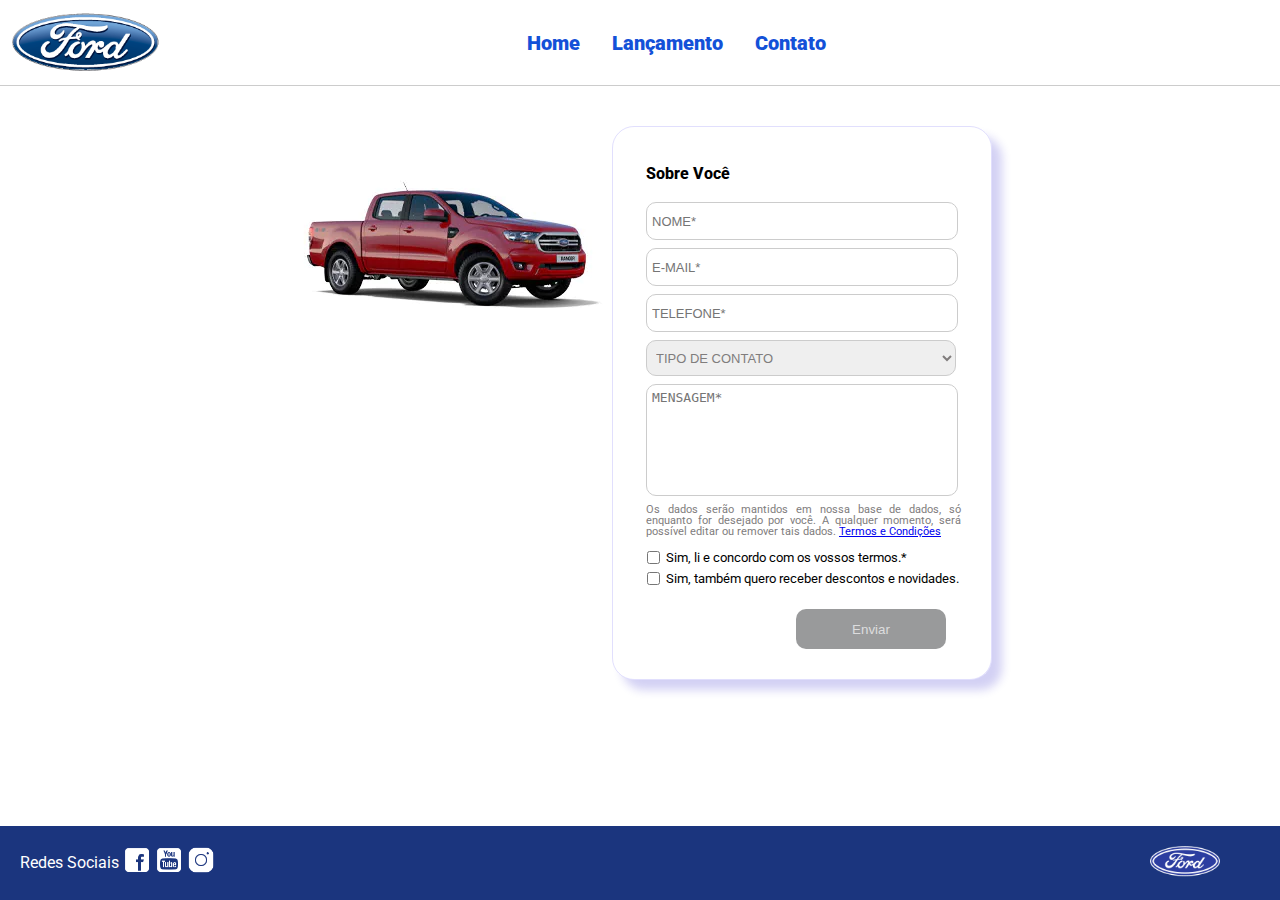
==== index.html @ 4486c3a2 "deploy" ====
<!DOCTYPE html>
<html lang="pt-br">
<head>
    <meta charset="UTF-8">
    <meta http-equiv="X-UA-Compatible" content="IE=edge">
    <meta name="viewport" content="width=device-width, initial-scale=1.0">
    <title>Ford</title>    
    <link href="css/reset.css" rel="stylesheet">
    <link href="css/style.css" rel="stylesheet">
    <link href="css/form.css" rel="stylesheet">
    <link rel="stylesheet" href="css/responsive.css">
    <link rel="shortcut icon" href="img/icon.svg" type="image/x-icon">

    <script defer src="js/form.js"></script>
</head>
<body>
    <header>       
        <div>
            <img src="img/logo-ford-256.png" width="150" class="logo" />
        </div>
        <nav>
            <ul>
                <li><a href="index.html">Home</a></li>
                <li><a href="lancamento.html">Lançamento</a></li>
                <li><a href="contato.html">Contato</a></li>
            </ul>
        </nav>
    </header>

    <main>
        <div class="forms">
            <div>
                <img src="img/xls 2.2 diesel.jpg">
            </div>
            <div class="borda">
                <h2 class="titulo">Sobre Você</h2>
                <form onsubmit="Post(this); return false;">
                    <input type="text" name="nome" placeholder="NOME*" class="fordform" required>
                    <input type="email" name="email" placeholder="E-MAIL*" class="fordform" required>
                    <input type="tel" name="telefone" placeholder="TELEFONE*" class="fordform" required>
                    <select name="contato" class="fordform" required>
                        <option selected disabled value="">TIPO DE CONTATO</option>
                        <option value="elogio">Elogio</option>
                        <option value="reclamacao">Reclamação</option>
                        <option value="solicitacao">Solicitação</option>
                    </select>
                    <textarea rows="5" name="mensagem" placeholder="MENSAGEM*" id="mensagem" class="fordform" required></textarea>
                    <p class="termos">
                        Os dados serão mantidos em nossa base de dados, só enquanto for desejado por você. A qualquer momento, será possível editar ou remover tais dados. 
                        <a href="https://www.ford.com.br/politica-de-privacidade/" target="_blank">Termos e Condições</a>
                    </p>
                    <div class="checkbox">
                        <input type="checkbox" id="lgpd" required>
                        <label for="lgpd">Sim, li e concordo com os vossos termos.*</label>
                    </div>
                    <div class="checkbox">                    
                        <input type="checkbox" id="ofertas">
                        <label for="ofertas">Sim, também quero receber descontos e novidades.</label>
                    </div>
                    <button type="submit" id="enviar" class="form-button" disabled>Enviar</button>       
                </form>
            </div>
        </div>
    </main>

    <footer>
        <nav id="social">
            <ul>
                <li><span class="redesociais">Redes Sociais</span></li>
                <li><a href="#" title="Facebook"><img src="img/facebook-50.png"></a></li>
                <li><a href="#" title="YouTube"><img src="img/youtube-squared-50.png"></a></li>
                <li><a href="#" title="Instagram"><img src="img/instagram-logo-50.png"></a></li>
            </ul>
        </nav>
        <div>
            <img src="img/ford-96.png" width="70" />
        </div>
    </footer>  
</body>
</html>
---- css/style.css ----
@import url('https://fonts.googleapis.com/css2?family=Roboto:wght@300&display=swap');

body {
    display: flex;
    flex-direction: column;
    background: #FFFFFF;
    height: 100%;
    font-family: 'Roboto', sans-serif;
}

html {
    height: 100%;
}

div#carousel {
    height: 46vh;
    width: 100%;
     max-height: 628px;
    -webkit-transition: all .3s ease-in-out;
    -moz-transition: all .3s ease-in-out;
    transition: all .3s ease-in-out;
}

div#carousel img{
    height: 100%;
}

div#carousel-title a {
    text-decoration: none;
    color: #1b357e;
}

div#carousel-title  {
    display: block;
    text-align: center;
    margin-top: 10px;
    margin-bottom: 10px;
    font-weight: bold;
}

header ul {
    text-align: center;
    margin-left: auto;
    margin-right: auto;
    display: block;
}

ul {
	display: inline-block;
}

header {
    background: #FFFFFF;
    border-bottom: 1px solid #ccc;
    margin-bottom: 10px;
    padding: 10px;
}

header div {
    display: inline;
    vertical-align: middle;
}

header nav {
    display: inline-block;
    vertical-align: middle;
    width: 80vw;
}

header nav a {
    color: #1351d8;
    font-size: 20px;
    text-decoration: none;
    font-weight: 900;
    margin-left: 14px;
    margin-right: 14px;
}

header nav a:hover {
    color: #1b357e;
    text-decoration: none;
    font-weight: 900;
}

nav li {
    display: inline;
    list-style: none;
}

main {
    flex: 1;
    height: auto;
    text-align: center;
}

nav#social {
    display: inline;
    width: 80%;
}

nav#social ul img {
    width: 28px;
}

span.redesociais {
    color: #ffffff;
    vertical-align: super;
}

footer {
    background: #1B357E;
    padding: 20px;
}

footer div {
    display: inline;
    float: right;
    margin-right: 40px;
}

/* button:hover {
    background: #1b357e;
}
button {
    background: #1351d8;
    color: #fff;
    border: 0px;
    border-radius: 10px;
} */

.active{
    display: inline-block !important;
}
---- css/form.css ----
.fordform {
    display: block;
    width: 300px;
    border: 1px solid #cccccc;
    border-radius: 10px;
    height: 26px;
    margin: 8px;
    font-size: 13px;
    padding: 5px;
}

select.fordform {
    width: 310px;
    height: 36px;
    color: #807d7d;
}

input:focus-visible {
    outline: none;
}

select:focus-visible {
    outline: none;
}

main div {
    display: inline-block;
    vertical-align: top;
    text-align: left;
    padding-top: 30px;
    padding-bottom: 30px;
}

.forms {
    display: block;
    text-align: center;
}

h2 {
    text-align: left;
    font-weight: 800;
    margin: 20px 0;
}

.titulo {
    margin-left: 8px;
}

textarea{
    min-height: 100px;
    resize: none;
}

button {
    width: 150px;
    height: 40px;
    margin-right: 15px;
    float: right;
}



.form-button{
    display: block;
    /* width: 22%; */
    padding: 10px;
    margin: 20px ;
    background-color: #1351d8;
    color: white;
    text-align: center;
    border: none;
    cursor: pointer;
    font: 16px;
    border-radius: 10px;
}

.form-button:not([disabled]):hover{
    background-color: #092c78;
    transform: scale(1.2);
}

#h3-title{
    
    font-size: 20px;
    font-weight: 700;
    padding: 5%;
}

.termos{
    color: #807d7d;
    display: block;
    width: 315px;
    text-align: left;
    margin-left: 8px;
    font-size: 11px;
    text-align: justify;
    margin-bottom: 10px;
}

.checkbox{
    padding: 1px;
    display: block;
    font-size: small;
    text-align: left;
    margin-left: 4px;
    font-size: 13px;
}

.checkbox input, label{
    vertical-align: middle;
}

.borda{
    border: solid 1px #5647f52d;
    padding: 19px 25px 10px 25px;
    border-radius: 22px;
    box-shadow: #2317ca33 10px 10px 10px;
}

button.form-button:disabled{
    background-color: #25262877;
    color: #fbfbfbb3;
    display: block;
    padding: 10px;
    margin: 20px ;
    text-align: center;
    border: none;
    font: 16px;
    border-radius: 10px;
    cursor: not-allowed;
}
---- css/responsive.css ----
@media screen and (max-width: 1200px){
    #carousel a img{
        position: relative;
        max-width: 10vw;
        height: auto;
    }
    div#carousel{
        height: min-content;
    }
    #carousel-title{
        font-size: 4vw;
    }
    header div img{
        width: 70px;
    }
    header{
        display: flex;
        align-items: center;

    }
    header li{
        font-size: .75rem;        
        left: 50%;
        top: 50%;
        transform: translate(-50%, -50%);
    }
    header nav a{
        font-size: 0.75rem;
    }
    div#compare {
        width: 90vw;
        height: max-content;
        max-height: 80vh;
        font-size: .75rem;
        button{
            width: 10px
        }
    }


    #compare table {
        font-size: small;
        width: 90vw;
        margin-left: auto;
        margin-right: auto;
        margin-top: 2vh;
        margin-bottom: 10px;
    }

    #compare table th, #compare table td {
        text-align: left;
        padding: 4px;
    }

    .form-button {
        width: 22%;
    }

    
    .carousel img{
        width: 90vw;
        height: auto;
    }
    #consolidacao{
        min-width: 90%;
    }
}
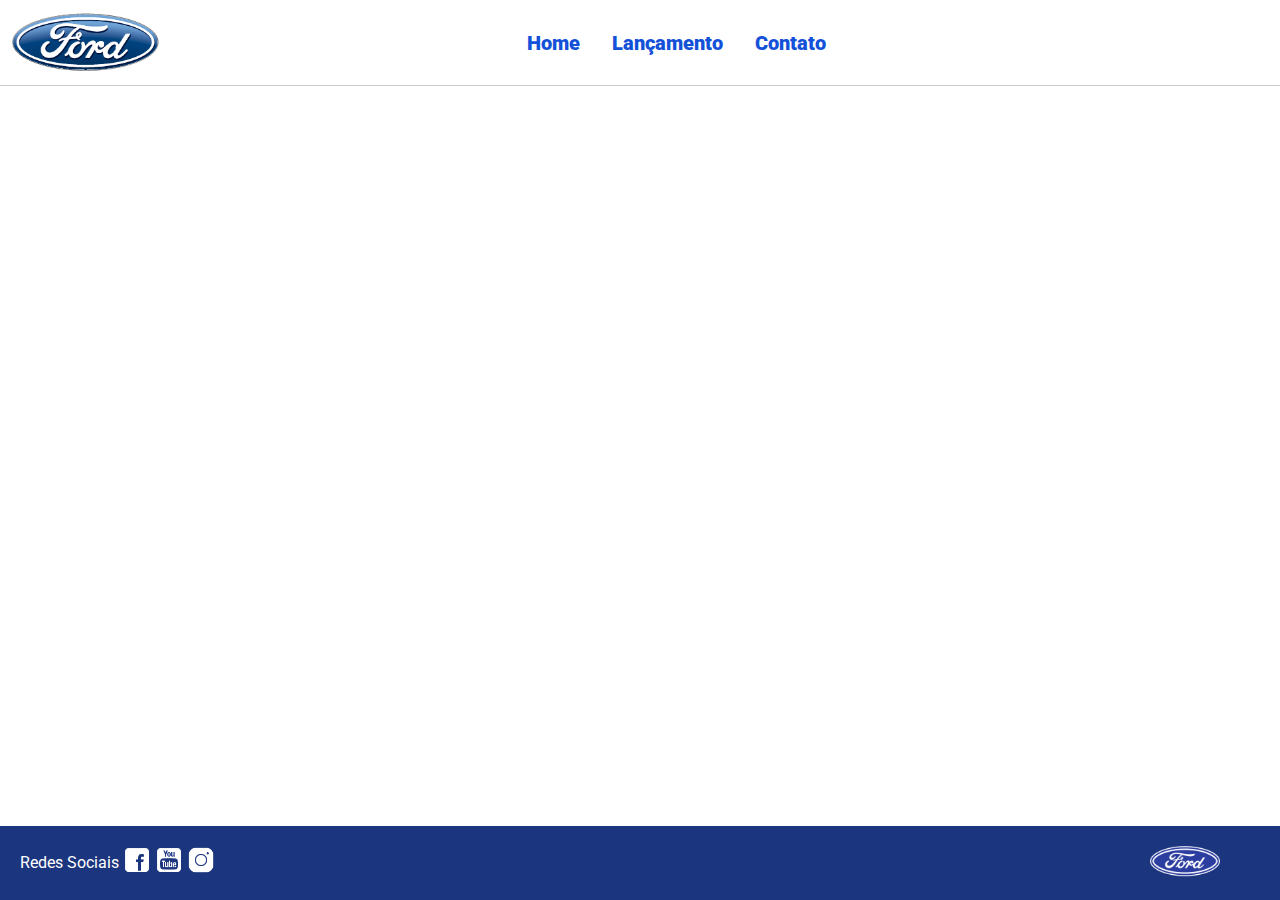
==== commit 9149b864: "finalizado" ====
--- a/index.html
+++ b/index.html
@@ -1,3 +1,4 @@
+
 <!DOCTYPE html>
 <html lang="pt-br">
 <head>
@@ -7,11 +8,10 @@
     <title>Ford</title>    
     <link href="css/reset.css" rel="stylesheet">
     <link href="css/style.css" rel="stylesheet">
-    <link href="css/form.css" rel="stylesheet">
     <link rel="stylesheet" href="css/responsive.css">
     <link rel="shortcut icon" href="img/icon.svg" type="image/x-icon">
+    <script src="js/carousel.js"></script>
 
-    <script defer src="js/form.js"></script>
 </head>
 <body>
     <header>       
@@ -20,46 +20,28 @@
         </div>
         <nav>
             <ul>
-                <li><a href="index.html">Home</a></li>
-                <li><a href="lancamento.html">Lançamento</a></li>
-                <li><a href="contato.html">Contato</a></li>
+                <li>
+                    <a href="index.html">Home</a>
+                </li>
+                <li>
+                    <a href="lancamento.html">Lançamento</a>
+                </li>
+                <li>
+                    <a href="contato.html">Contato</a>
+                </li>
             </ul>
         </nav>
     </header>
 
     <main>
-        <div class="forms">
-            <div>
-                <img src="img/xls 2.2 diesel.jpg">
+        <div class="carousel-wrapper">
+            <div class="carousel" id="carousel">
+
             </div>
-            <div class="borda">
-                <h2 class="titulo">Sobre Você</h2>
-                <form onsubmit="Post(this); return false;">
-                    <input type="text" name="nome" placeholder="NOME*" class="fordform" required>
-                    <input type="email" name="email" placeholder="E-MAIL*" class="fordform" required>
-                    <input type="tel" name="telefone" placeholder="TELEFONE*" class="fordform" required>
-                    <select name="contato" class="fordform" required>
-                        <option selected disabled value="">TIPO DE CONTATO</option>
-                        <option value="elogio">Elogio</option>
-                        <option value="reclamacao">Reclamação</option>
-                        <option value="solicitacao">Solicitação</option>
-                    </select>
-                    <textarea rows="5" name="mensagem" placeholder="MENSAGEM*" id="mensagem" class="fordform" required></textarea>
-                    <p class="termos">
-                        Os dados serão mantidos em nossa base de dados, só enquanto for desejado por você. A qualquer momento, será possível editar ou remover tais dados. 
-                        <a href="https://www.ford.com.br/politica-de-privacidade/" target="_blank">Termos e Condições</a>
-                    </p>
-                    <div class="checkbox">
-                        <input type="checkbox" id="lgpd" required>
-                        <label for="lgpd">Sim, li e concordo com os vossos termos.*</label>
-                    </div>
-                    <div class="checkbox">                    
-                        <input type="checkbox" id="ofertas">
-                        <label for="ofertas">Sim, também quero receber descontos e novidades.</label>
-                    </div>
-                    <button type="submit" id="enviar" class="form-button" disabled>Enviar</button>       
-                </form>
-            </div>
+        </div>
+
+        <div id="carousel-title">
+
         </div>
     </main>
 
@@ -73,8 +55,15 @@
             </ul>
         </nav>
         <div>
-            <img src="img/ford-96.png" width="70" />
+           <img src="img/ford-96.png" width="70"  />
         </div>
-    </footer>  
+    </footer> 
+    <script>
+        //insert each image on carousel
+       carouselArr.push(new Carousel("./img/imagem_1.jpg","Esta é a nova Ranger Ford 2022. Verifique novidades.","lancamento.html"));
+       carouselArr.push(new Carousel("./img/imagem_2.jpg","Ford a nossa história","#"));
+       carouselArr.push(new Carousel("./img/imagem_3.jpg","Nova Ford Bronco Sport 2022","lancamento.html"));
+       Carousel.Start(carouselArr);
+   </script>  
 </body>
-</html>
+</html>